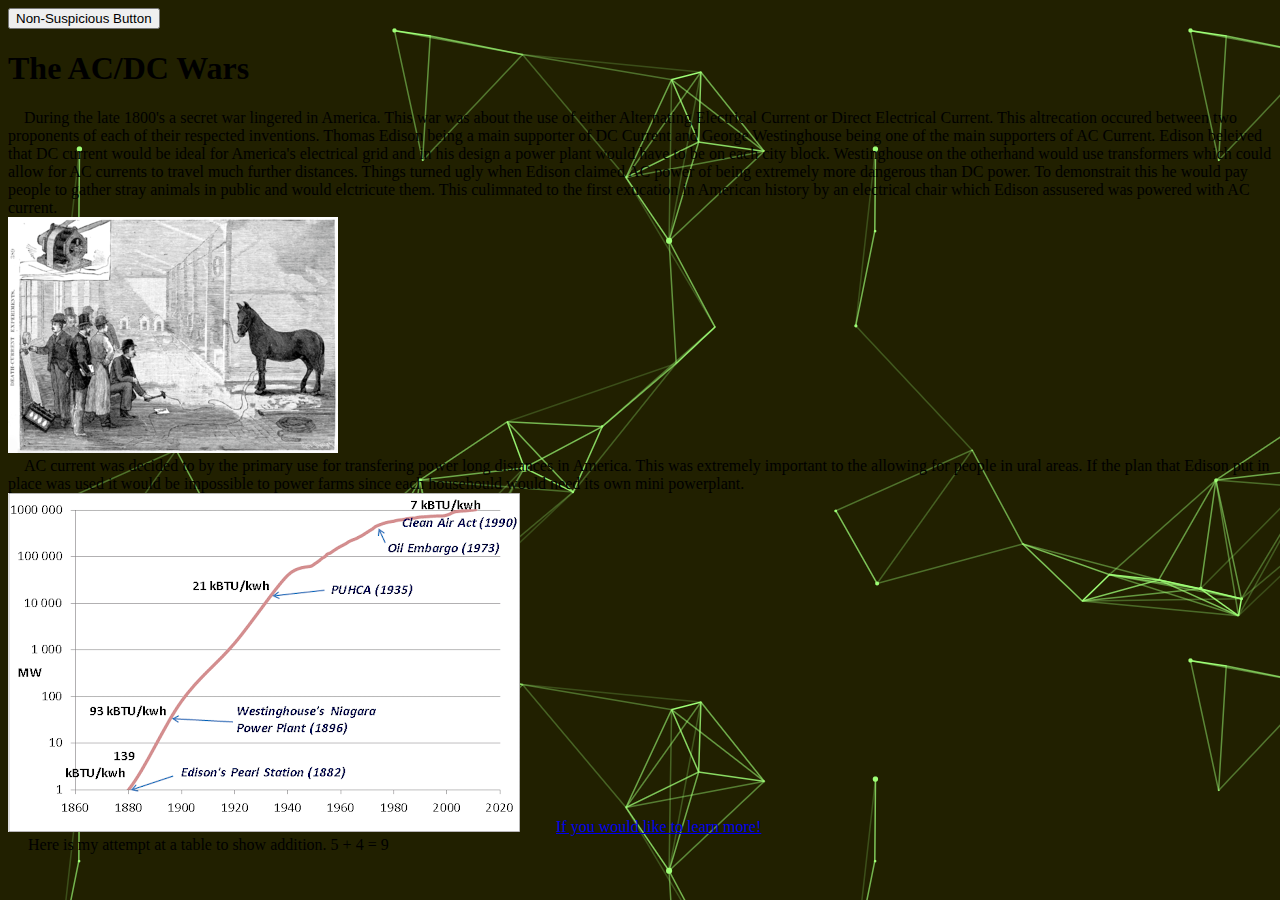
==== HW-1/index.html @ d1f74459 "Add files via upload" ====
<!DOCTYPE html>
<!--
File: hw1.html
GUI Assignment: Creating Your First Web Page
Stephen Little, UMass Lowell Computer Science, stephen_little@student.uml.edu
Copyright (c) 2021 by Stephen. All rights reserved. May be freely copied or
excerpted for educational purposes with credit to the author.
updated by SL on Sept 16, 2021 at 9:23 AM
-->
<html>
    <!--Set background for webpage -->
    <body background="background.jpeg">
 <head> 
     <!-- Troll button and charset to get certified -->
    <meta charset="utf-8">
    <!-- Think file system for reference-->
     <link href ="C:\Users\steph\Desktop\GUI-1\HW-1\hw1.css" rel = "stylesheet" type = "text/css">
    <title>My First Web Page!!</title>
    <!-- Troll button from w3schools -->
    <form action="https://www.dafk.net/what/">
        <input type="submit" value="Non-Suspicious Button"/>
        </form>
    <body>
        <!-- Main content of page-->
        <h1>The AC/DC Wars</h1>
        
        <p1>   &emsp;During the late 1800's a secret war lingered in America.
        This war was about the use of either Alternating Electrical 
        Current or Direct Electrical Current. 

        This altrecation occured between two proponents of each of their respected inventions. Thomas Edison
        being a main supporter of DC Current and George Westinghouse being one of the main supporters of AC Current.
        Edison beleived that DC current would be ideal for America's electrical grid and in his design a power plant would have to
        be on each city block. Westinghouse on the otherhand would use transformers which could allow for AC currents to travel much further distances. 
        
        Things turned ugly when Edison claimed AC power of being extremely more dangerous than DC power. To demonstrait this he would   
        pay people to gather stray animals in public and would elctricute them. This culimnated to the first exucation in American history by an electrical
        chair which Edison assusered was powered with AC current. 
        </p1>
        <!-- Use div to format insert picutre and write more-->
        <div> <img src="horse.png"></div>
           <p2>
            &emsp;AC current was decided to by the primary use for transfering power long distances in America. 
        This was extremely important to the allowing for people in ural areas. If the plan that Edison put in place   
        was used it would be impossible to power farms since each househould would need its own mini powerplant.
        <br>
        <div3><img src="table.png"></div3>
        </p2>
        <!-- Added another picture and a link to learn more-->
        <p3> &emsp;<div2>&emsp;<a href="https://www.youtube.com/watch?v=dIfIRj0Crc8">If you would like to learn more!</a></div2></p3>
       <div4>
           <br>
        <p4>
            <!-- Work with a table to show addition-->
           &emsp; Here is my attempt at a table to show addition. 
        </p4>
    </div4>
    <div5>
        <tr>
            <n1>5</n1>
        </tr>
        <tr>
            <n2>+</n2>
        </tr>
        <tr>
           <n3>4</n3> 
        </tr>
        <tr>
            <n4>=</n4>
        </tr>
        <tr>
            <n5>9</n5>
        </tr></div5>
    </body>
 </head>
</html>
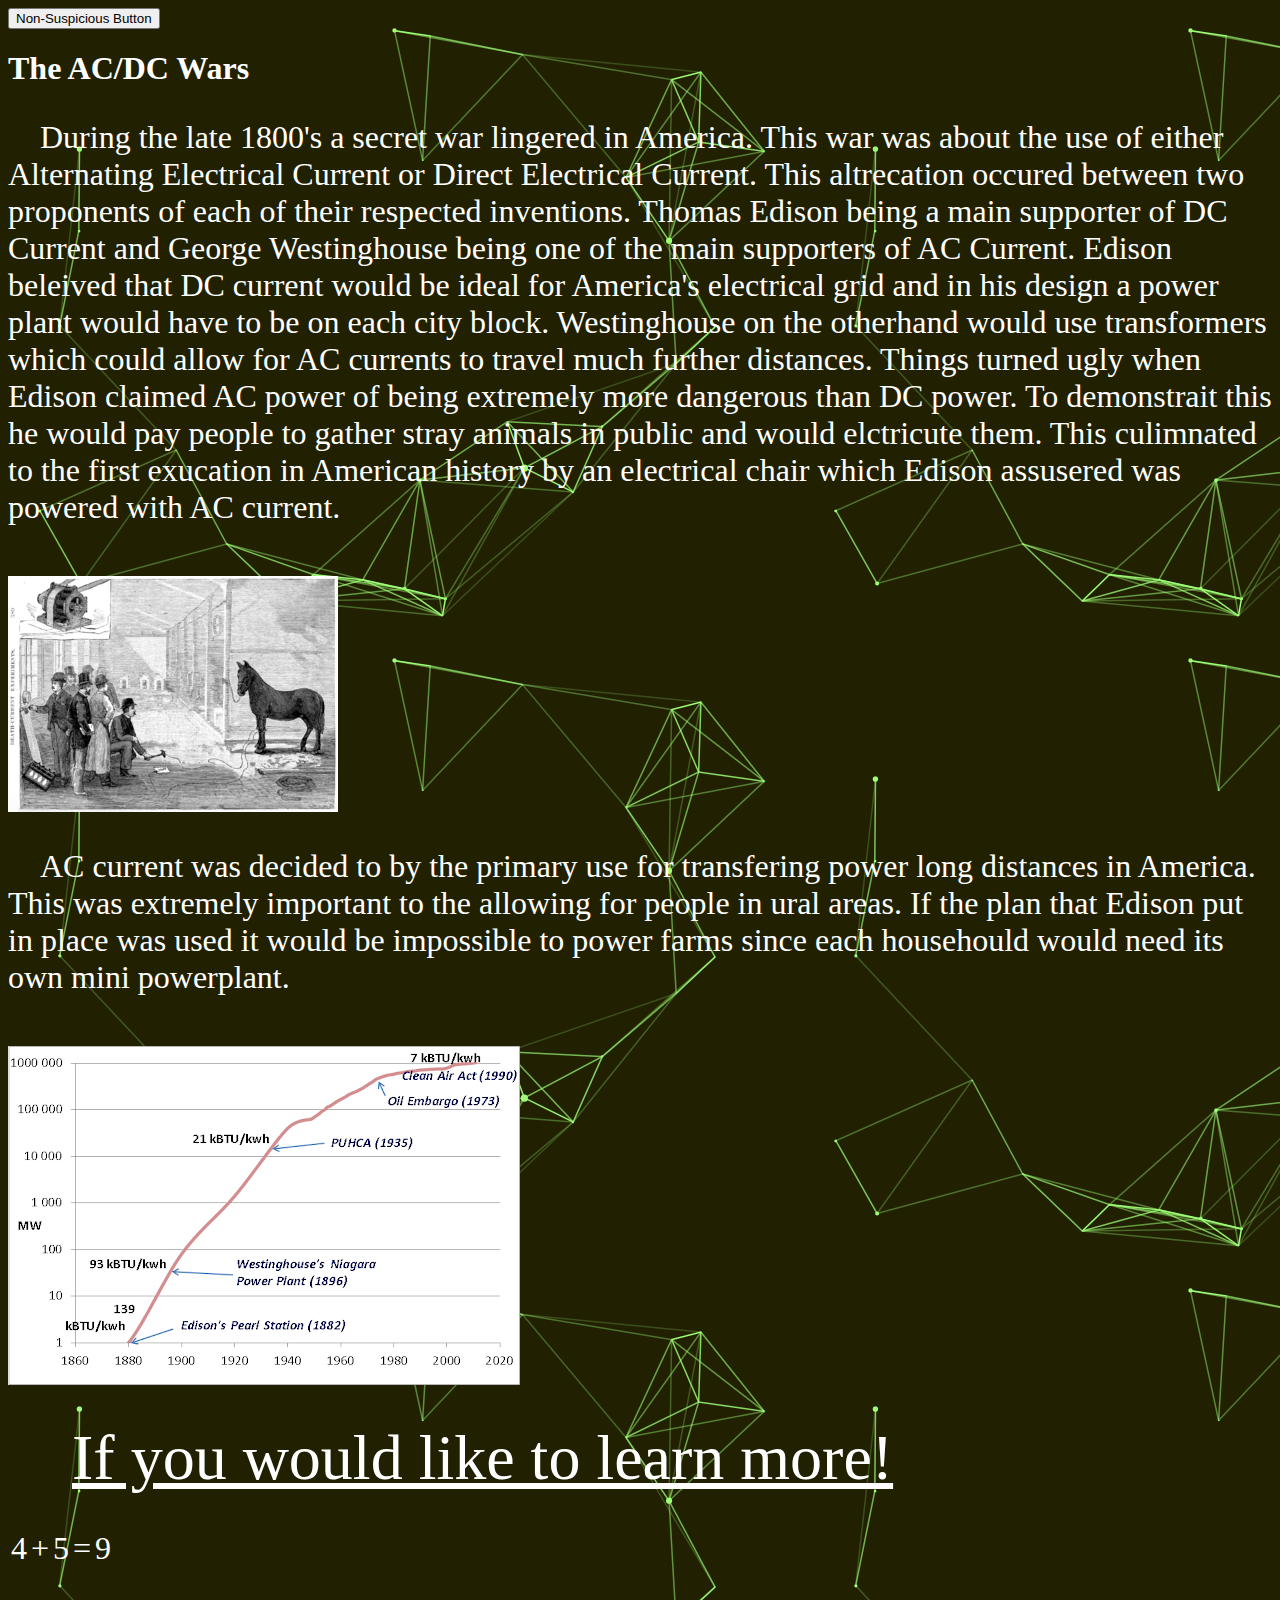
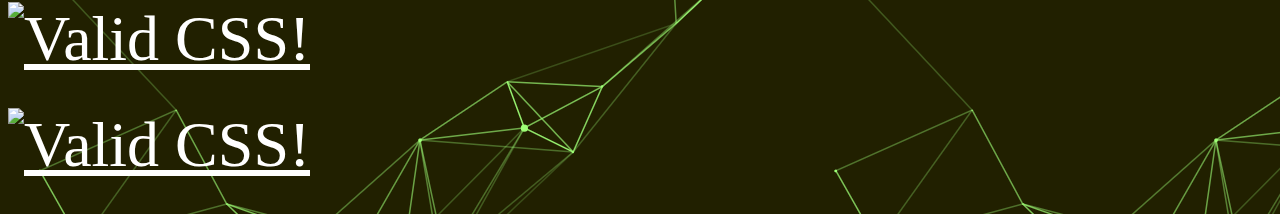
==== commit 6476392f: "Add files via upload" ====
--- a/HW-1/index.html
+++ b/HW-1/index.html
@@ -7,24 +7,24 @@
 excerpted for educational purposes with credit to the author.
 updated by SL on Sept 16, 2021 at 9:23 AM
 -->
-<html>
+<html lang="en">
+    <head>
+    <meta charset="UTF-8">
+    <title>My First Web Page!!</title>
     <!--Set background for webpage -->
-    <body background="background.jpeg">
- <head> 
+</head>
+    <body>
      <!-- Troll button and charset to get certified -->
-    <meta charset="utf-8">
     <!-- Think file system for reference-->
-     <link href ="C:\Users\steph\Desktop\GUI-1\HW-1\hw1.css" rel = "stylesheet" type = "text/css">
-    <title>My First Web Page!!</title>
+     <link href ="hw1.css" rel = "stylesheet" type = "text/css">
     <!-- Troll button from w3schools -->
     <form action="https://www.dafk.net/what/">
         <input type="submit" value="Non-Suspicious Button"/>
         </form>
-    <body>
         <!-- Main content of page-->
         <h1>The AC/DC Wars</h1>
         
-        <p1>   &emsp;During the late 1800's a secret war lingered in America.
+        <p>   &emsp;During the late 1800's a secret war lingered in America.
         This war was about the use of either Alternating Electrical 
         Current or Direct Electrical Current. 
 
@@ -36,42 +36,43 @@
         Things turned ugly when Edison claimed AC power of being extremely more dangerous than DC power. To demonstrait this he would   
         pay people to gather stray animals in public and would elctricute them. This culimnated to the first exucation in American history by an electrical
         chair which Edison assusered was powered with AC current. 
-        </p1>
+        </p>
         <!-- Use div to format insert picutre and write more-->
-        <div> <img src="horse.png"></div>
-           <p2>
+        <br><img src="horse.png" alt="Horse Picture">
+           <p>
             &emsp;AC current was decided to by the primary use for transfering power long distances in America. 
         This was extremely important to the allowing for people in ural areas. If the plan that Edison put in place   
         was used it would be impossible to power farms since each househould would need its own mini powerplant.
+        </p>
         <br>
-        <div3><img src="table.png"></div3>
-        </p2>
-        <!-- Added another picture and a link to learn more-->
-        <p3> &emsp;<div2>&emsp;<a href="https://www.youtube.com/watch?v=dIfIRj0Crc8">If you would like to learn more!</a></div2></p3>
-       <div4>
-           <br>
-        <p4>
-            <!-- Work with a table to show addition-->
-           &emsp; Here is my attempt at a table to show addition. 
-        </p4>
-    </div4>
-    <div5>
-        <tr>
-            <n1>5</n1>
-        </tr>
-        <tr>
-            <n2>+</n2>
-        </tr>
-        <tr>
-           <n3>4</n3> 
-        </tr>
-        <tr>
-            <n4>=</n4>
-        </tr>
-        <tr>
-            <n5>9</n5>
-        </tr></div5>
+        <img src="table.png" alt="chart on electricity">
+        
+        <!-- Added another picture and a link to learn more and a table-->
+        <br>
+        <p> &emsp;&emsp;<a href="https://www.youtube.com/watch?v=dIfIRj0Crc8">If you would like to learn more!</a></p>
+        <table>
+            <tr>
+              <td>4</td>
+              <td>+</td>
+              <td>5</td>
+              <td>=</td>
+              <td>9</td>
+            </tr>
+          </table>
+        <p>
+            <a href="http://jigsaw.w3.org/css-validator/check/referer">
+                <img style="border:0;width:88px;height:31px"
+                    src="http://jigsaw.w3.org/css-validator/images/vcss"
+                    alt="Valid CSS!" />
+            </a>
+        </p>
+        <p>
+            <a href="http://jigsaw.w3.org/css-validator/check/referer">
+                <img style="border:0;width:88px;height:31px"
+                    src="http://jigsaw.w3.org/css-validator/images/vcss-blue"
+                    alt="Valid CSS!" />
+                </a>
+            </p>
     </body>
- </head>
 </html>
 
--- a/HW-1/hw1.css
+++ b/HW-1/hw1.css
@@ -0,0 +1,18 @@
+h1{
+    color:white;
+}
+p{
+    color:white;
+    font-size: 200%;
+}
+a{
+    color:white;
+    font-size: 200%;
+}
+body{
+    background-image: url("background.jpeg");
+} 
+td{
+    color:white;
+    font-size: 200%;
+}